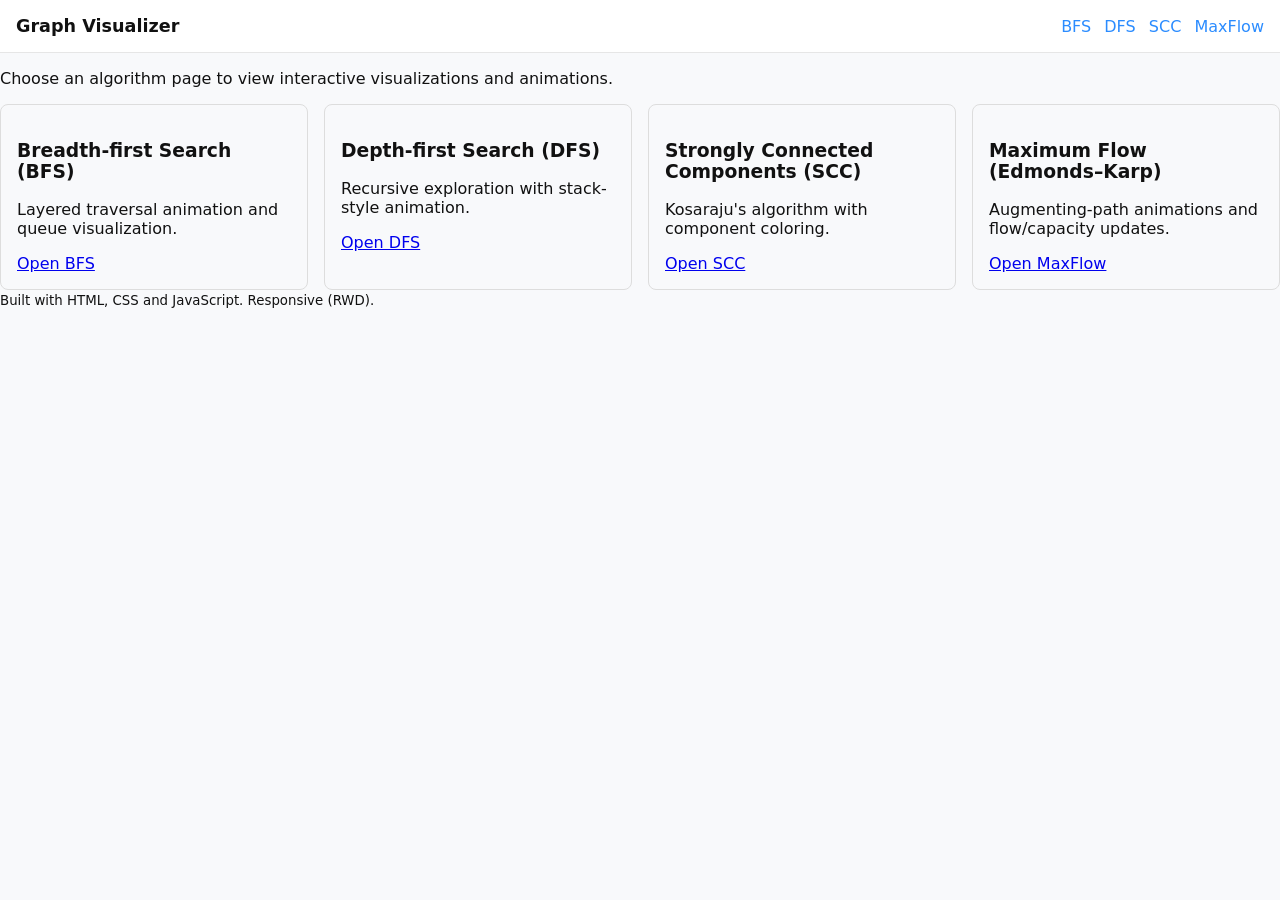
==== index.html @ 55e44514 "basic structure" ====
<!doctype html>
<html lang="en">
<head>
  <meta charset="utf-8" />
  <meta name="viewport" content="width=device-width,initial-scale=1" />
  <title>Graph Visualizer</title>
  <link rel="stylesheet" href="styles.css">
  <style>
    .cards {display:flex;gap:1rem;flex-wrap:wrap}
    .card{flex:1 1 200px;padding:1rem;border:1px solid #ddd;border-radius:8px}
    header{display:flex;align-items:center;justify-content:space-between;gap:1rem}
  </style>
</head>
<body class="page-index">
  <header>
    <h1>Graph Visualizer</h1>
    <nav>
      <a href="bfs.html">BFS</a>
      <a href="dfs.html">DFS</a>
      <a href="scc.html">SCC</a>
      <a href="maxflow.html">MaxFlow</a>
    </nav>
  </header>

  <main>
    <p>Choose an algorithm page to view interactive visualizations and animations.</p>
    <div class="cards">
      <div class="card">
        <h3>Breadth-first Search (BFS)</h3>
        <p>Layered traversal animation and queue visualization.</p>
        <a href="bfs.html">Open BFS</a>
      </div>
      <div class="card">
        <h3>Depth-first Search (DFS)</h3>
        <p>Recursive exploration with stack-style animation.</p>
        <a href="dfs.html">Open DFS</a>
      </div>
      <div class="card">
        <h3>Strongly Connected Components (SCC)</h3>
        <p>Kosaraju's algorithm with component coloring.</p>
        <a href="scc.html">Open SCC</a>
      </div>
      <div class="card">
        <h3>Maximum Flow (Edmonds–Karp)</h3>
        <p>Augmenting-path animations and flow/capacity updates.</p>
        <a href="maxflow.html">Open MaxFlow</a>
      </div>
    </div>
  </main>

  <footer>
    <small>Built with HTML, CSS and JavaScript. Responsive (RWD).</small>
  </footer>

</body>
</html>
---- styles.css ----
:root{
  --bg:#f8f9fb;--panel:#ffffff;--muted:#666;--accent:#2b8cff;--ok:#38b000;--warn:#ffb703
}
*{box-sizing:border-box}
body{font-family:system-ui,-apple-system,Segoe UI,Roboto,"Helvetica Neue",Arial;padding:0;margin:0;background:var(--bg);color:#111}
header{background:var(--panel);padding:1rem;border-bottom:1px solid #e6e6e6;display:flex;align-items:center;justify-content:space-between}
header h1{margin:0;font-size:1.1rem}
nav a{margin-left:0.5rem;color:var(--accent);text-decoration:none}
.app{display:flex;min-height:70vh}
.sidebar{width:300px;background:var(--panel);padding:1rem;border-right:1px solid #e6e6e6}
.canvas{flex:1;display:flex;align-items:stretch}
svg{width:100%;height:calc(100vh - 120px);background:linear-gradient(180deg,#fff0, #fff0);}
.controls .control-row{margin-bottom:0.6rem;display:flex;gap:0.5rem;align-items:center}
.btn{border:1px solid #ddd;background:#fff;padding:0.4rem 0.6rem;border-radius:6px;cursor:pointer}
.btn.primary{background:var(--accent);color:#fff;border-color:transparent}
.btn.active{outline:2px solid rgba(43,140,255,0.12)}
.help{font-size:0.85rem;color:var(--muted);margin-top:0.6rem}

/* node and edge styles */
.node circle{fill:#fff;stroke:#333;stroke-width:1.5}
.node text{font-size:12px;pointer-events:none}
.node.queued circle{fill:#ffd966}
.node.visiting circle{fill:#ffb703}
.node.visited circle{fill:#38b000;color:#fff}
.node.start circle{stroke:var(--accent);stroke-width:2.5}

.edge{stroke:#444;stroke-width:2;fill:none}
.edge.active{stroke:#ff3b30;stroke-width:3}
.edge.augment{stroke:#2b8cff;stroke-width:3}
.edge-label{font-size:11px;fill:#111}

.component-legend{display:flex;gap:0.5rem;margin-top:0.5rem}

/* responsive */
@media (max-width:900px){
  .app{flex-direction:column}
  .sidebar{width:100%;order:2}
  .canvas{order:1}
  svg{height:60vh}
}
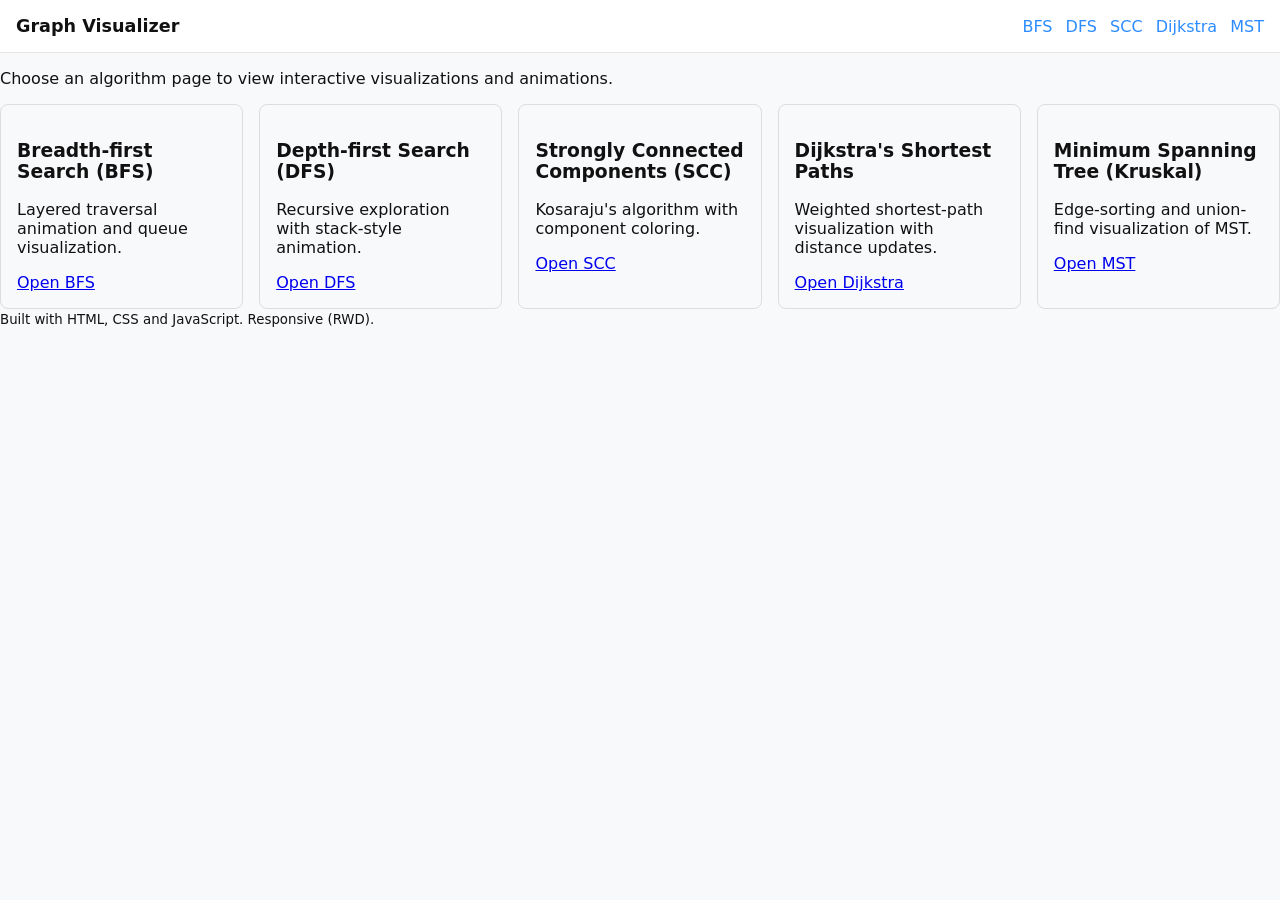
==== commit b626c63a: "add MST and dijkstra" ====
--- a/index.html
+++ b/index.html
@@ -18,7 +18,8 @@
       <a href="bfs.html">BFS</a>
       <a href="dfs.html">DFS</a>
       <a href="scc.html">SCC</a>
-      <a href="maxflow.html">MaxFlow</a>
+      <a href="dijkstra.html">Dijkstra</a>
+      <a href="mst.html">MST</a>
     </nav>
   </header>
 
@@ -41,9 +42,14 @@
         <a href="scc.html">Open SCC</a>
       </div>
       <div class="card">
-        <h3>Maximum Flow (Edmonds–Karp)</h3>
-        <p>Augmenting-path animations and flow/capacity updates.</p>
-        <a href="maxflow.html">Open MaxFlow</a>
+        <h3>Dijkstra's Shortest Paths</h3>
+        <p>Weighted shortest-path visualization with distance updates.</p>
+        <a href="dijkstra.html">Open Dijkstra</a>
+      </div>
+      <div class="card">
+        <h3>Minimum Spanning Tree (Kruskal)</h3>
+        <p>Edge-sorting and union-find visualization of MST.</p>
+        <a href="mst.html">Open MST</a>
       </div>
     </div>
   </main>
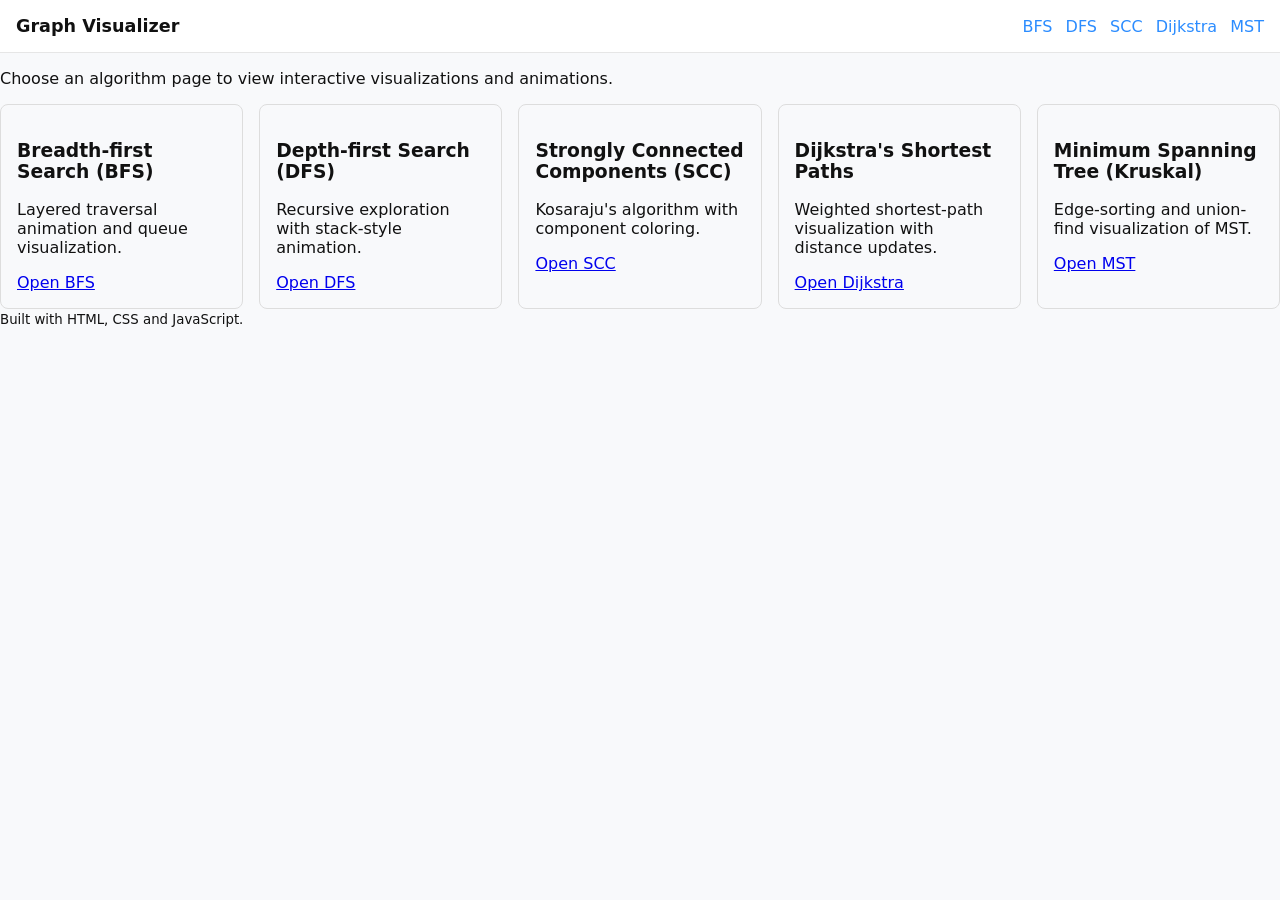
==== commit 0870459b: "Feat: add colorings to MST" ====
--- a/index.html
+++ b/index.html
@@ -55,7 +55,7 @@
   </main>
 
   <footer>
-    <small>Built with HTML, CSS and JavaScript. Responsive (RWD).</small>
+    <small>Built with HTML, CSS and JavaScript.</small>
   </footer>
 
 </body>
